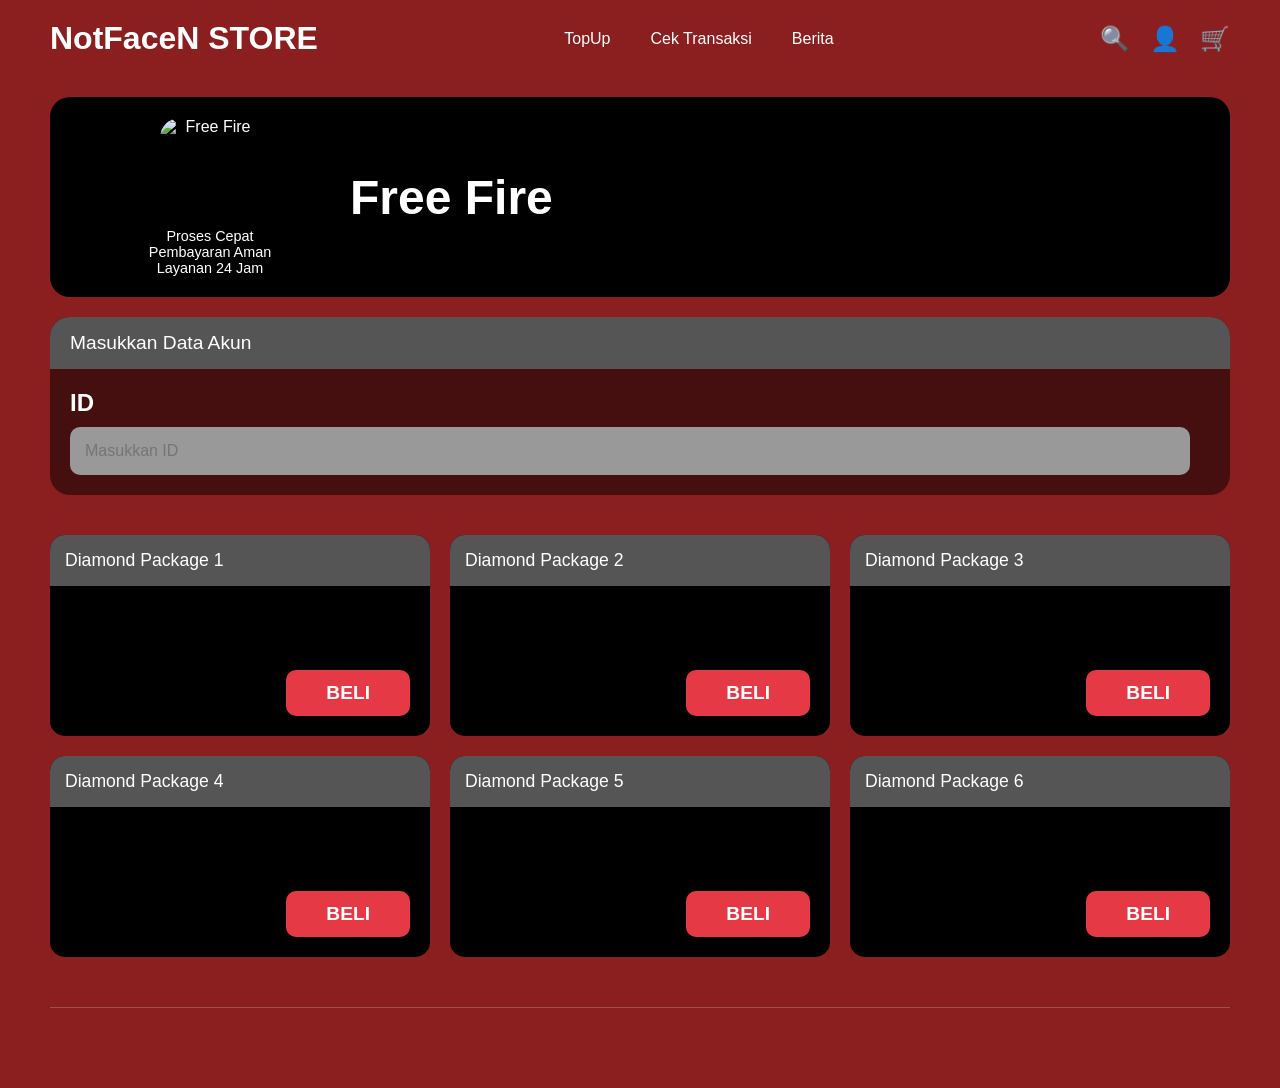
==== p3.html @ da4a3339 "1st" ====
<!DOCTYPE html>
<html lang="en">
<head>
    <meta charset="UTF-8">
    <meta name="viewport" content="width=device-width, initial-scale=1.0">
    <title>NotFaceN Store - Free Fire</title>
    <style>
        /* Reset and Base Styles */
        * {
            margin: 0;
            padding: 0;
            box-sizing: border-box;
            font-family: 'Arial', sans-serif;
        }
        
        body {
            background-color: #8b1f1f;
            color: white;
        }
        
        /* Header Styles */
        header {
            display: flex;
            justify-content: space-between;
            align-items: center;
            padding: 20px 50px;
        }
        
        .logo {
            font-size: 2rem;
            font-weight: bold;
            font-family: 'Impact', sans-serif;
            color: white;
            text-decoration: none;
        }
        
        nav ul {
            display: flex;
            list-style: none;
        }
        
        nav ul li a {
            color: white;
            text-decoration: none;
            margin: 0 15px;
            padding: 10px 5px;
            border-bottom: 2px solid transparent;
            transition: border-bottom 0.3s;
        }
        
        nav ul li a:hover, 
        nav ul li a.active {
            border-bottom: 2px solid white;
        }
        
        .header-icons {
            display: flex;
            align-items: center;
        }
        
        .header-icons a {
            color: white;
            margin-left: 20px;
            font-size: 1.5rem;
            text-decoration: none;
        }
        
        /* Game Banner */
        .game-banner {
            margin: 20px 50px;
            height: 200px;
            background-color: #000;
            border-radius: 20px;
            overflow: hidden;
            position: relative;
        }
        
        .game-banner-bg {
            position: absolute;
            width: 100%;
            height: 100%;
            background-image: url('https://via.placeholder.com/1400x200/152238/ff5a5a');
            background-size: cover;
            background-position: center;
            opacity: 0.7;
        }
        
        .game-logo-large {
            position: absolute;
            left: 50px;
            top: 50%;
            transform: translateY(-50%);
            width: 220px;
            display: flex;
            flex-direction: column;
            align-items: center;
            text-align: center;
        }
        
        .game-logo-large img {
            width: 100px;
            height: 100px;
            border-radius: 20px;
            margin-bottom: 10px;
        }
        
        .game-logo-large .game-info {
            text-align: center;
            font-size: 0.9rem;
        }
        
        .game-banner h1 {
            position: absolute;
            left: 300px;
            top: 50%;
            transform: translateY(-50%);
            font-size: 3rem;
            font-weight: bold;
        }
        
        /* Account Form */
        .account-form {
            margin: 20px 50px;
            background-color: rgba(0,0,0,0.5);
            border-radius: 20px;
            overflow: hidden;
        }
        
        .form-header {
            background-color: #555;
            padding: 15px 20px;
            font-size: 1.2rem;
        }
        
        .form-content {
            padding: 20px;
            display: flex;
        }
        
        .input-group {
            display: flex;
            flex-direction: column;
            flex: 1;
        }
        
        .input-label {
            font-size: 1.5rem;
            font-weight: bold;
            margin-bottom: 10px;
        }
        
        .input-field {
            background-color: #999;
            border: none;
            border-radius: 10px;
            padding: 15px;
            font-size: 1rem;
            color: #333;
        }
        
        /* Products Grid */
        .products-grid {
            margin: 40px 50px;
            display: grid;
            grid-template-columns: repeat(3, 1fr);
            gap: 20px;
        }
        
        .product-card {
            background-color: #000;
            border-radius: 15px;
            overflow: hidden;
        }
        
        .product-header {
            background-color: #555;
            padding: 15px;
            font-size: 1.1rem;
        }
        
        .product-content {
            padding: 20px;
            min-height: 150px;
            display: flex;
            justify-content: flex-end;
            align-items: flex-end;
        }
        
        .buy-button {
            background-color: #e63946;
            color: white;
            border: none;
            border-radius: 10px;
            padding: 12px 40px;
            font-size: 1.2rem;
            font-weight: bold;
            cursor: pointer;
            transition: background-color 0.3s;
        }
        
        .buy-button:hover {
            background-color: #ff4d5e;
        }
        
        /* Footer */
        footer {
            margin: 50px;
            padding-top: 30px;
            border-top: 1px solid rgba(255,255,255,0.2);
            text-align: center;
        }
        
        /* Icons */
        .icon-search::before {
            content: "🔍";
        }
        
        .icon-user::before {
            content: "👤";
        }
        
        .icon-cart::before {
            content: "🛒";
        }
    </style>
</head>
<body>
    <header>
        <a href="homepage.html" class="logo">NotFaceN STORE</a>
        <nav>
            <ul>
                <li><a href="homepage.html">TopUp</a></li>
                <li><a href="#">Cek Transaksi</a></li>
                <li><a href="#">Berita</a></li>
            </ul>
        </nav>
        <div class="header-icons">
            <a href="#" class="icon-search"></a>
            <a href="#" class="icon-user"></a>
            <a href="#" class="icon-cart"></a>
        </div>
    </header>
    
    <div class="game-banner">
        <div class="game-banner-bg"></div>
        <div class="game-logo-large">
            <img src="https://via.placeholder.com/100/ffaa00/ffffff?text=ML" alt="Free Fire">
            <div class="game-info">
                <p>Proses Cepat</p>
                <p>Pembayaran Aman</p>
                <p>Layanan 24 Jam</p>
            </div>
        </div>
        <h1>Free Fire</h1>
    </div>
    
    <div class="account-form">
        <div class="form-header">
            Masukkan Data Akun
        </div>
        <div class="form-content">
            <div class="input-group" style="margin-right: 20px;">
                <div class="input-label">ID</div>
                <input type="text" class="input-field" placeholder="Masukkan ID">
            </div>
            <!-- <div class="input-group">
                <div class="input-label">SERVER</div>
                <input type="text" class="input-field" placeholder="Masukkan Server">
            </div> -->
        </div>
    </div>
    
    <div class="products-grid">
        <div class="product-card">
            <div class="product-header">
                Diamond Package 1
            </div>
            <div class="product-content">
                <button class="buy-button">BELI</button>
            </div>
        </div>
        
        <div class="product-card">
            <div class="product-header">
                Diamond Package 2
            </div>
            <div class="product-content">
                <button class="buy-button">BELI</button>
            </div>
        </div>
        
        <div class="product-card">
            <div class="product-header">
                Diamond Package 3
            </div>
            <div class="product-content">
                <button class="buy-button">BELI</button>
            </div>
        </div>
        
        <div class="product-card">
            <div class="product-header">
                Diamond Package 4
            </div>
            <div class="product-content">
                <button class="buy-button">BELI</button>
            </div>
        </div>
        
        <div class="product-card">
            <div class="product-header">
                Diamond Package 5
            </div>
            <div class="product-content">
                <button class="buy-button">BELI</button>
            </div>
        </div>
        
        <div class="product-card">
            <div class="product-header">
                Diamond Package 6
            </div>
            <div class="product-content">
                <button class="buy-button">BELI</button>
            </div>
        </div>
    </div>
    
    <footer>
        <div class="divider"></div>
    </footer>

    <script>
        // Basic form validation
        const idField = document.querySelector('.input-field[placeholder="Masukkan ID"]');
        // const serverField = document.querySelector('.input-field[placeholder="Masukkan Server"]');
        const buyButtons = document.querySelectorAll('.buy-button');
        
        buyButtons.forEach(button => {
            button.addEventListener('click', () => {
                if (!idField.value || !serverField.value) {
                    alert('Harap masukkan ID anda terlebih dahulu!');
                } else {
                    alert(`Pembelian berhasil untuk ID: ${idField.value} dan Server: ${serverField.value}`);
                }
            });
        });
    </script>
</body>
</html>
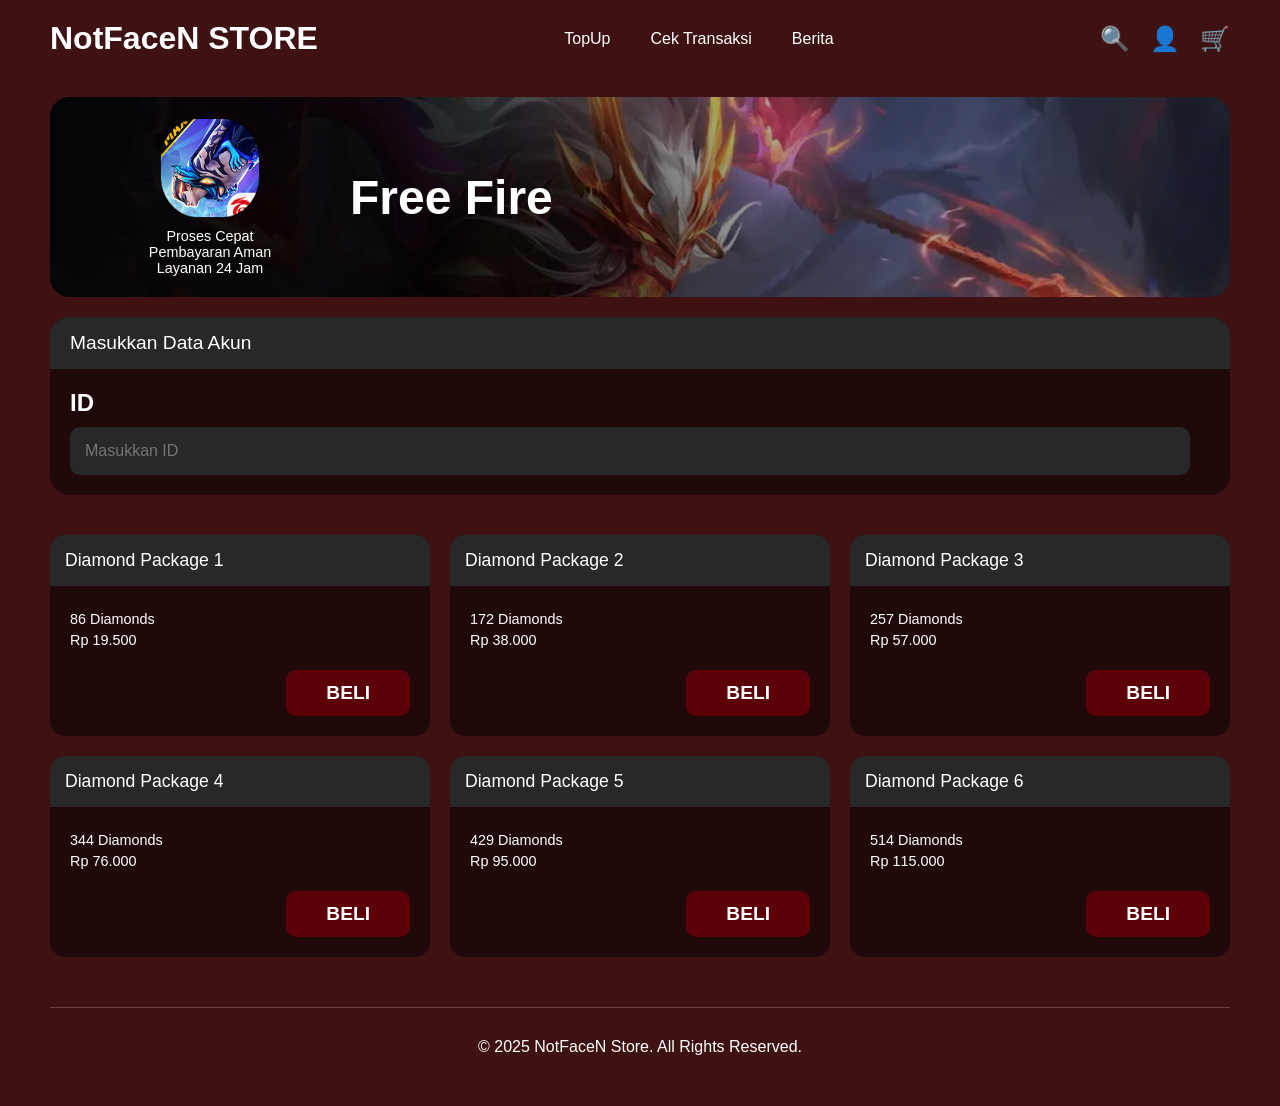
==== commit 9f5cf887: "first commit" ====
--- a/p3.html
+++ b/p3.html
@@ -1,350 +1,393 @@
 <!DOCTYPE html>
 <html lang="en">
 <head>
-    <meta charset="UTF-8">
-    <meta name="viewport" content="width=device-width, initial-scale=1.0">
-    <title>NotFaceN Store - Free Fire</title>
-    <style>
-        /* Reset and Base Styles */
-        * {
-            margin: 0;
-            padding: 0;
-            box-sizing: border-box;
-            font-family: 'Arial', sans-serif;
-        }
-        
-        body {
-            background-color: #8b1f1f;
-            color: white;
-        }
-        
-        /* Header Styles */
-        header {
-            display: flex;
-            justify-content: space-between;
-            align-items: center;
-            padding: 20px 50px;
-        }
-        
-        .logo {
-            font-size: 2rem;
-            font-weight: bold;
-            font-family: 'Impact', sans-serif;
-            color: white;
-            text-decoration: none;
-        }
-        
-        nav ul {
-            display: flex;
-            list-style: none;
-        }
-        
-        nav ul li a {
-            color: white;
-            text-decoration: none;
-            margin: 0 15px;
-            padding: 10px 5px;
-            border-bottom: 2px solid transparent;
-            transition: border-bottom 0.3s;
-        }
-        
-        nav ul li a:hover, 
-        nav ul li a.active {
-            border-bottom: 2px solid white;
-        }
-        
-        .header-icons {
-            display: flex;
-            align-items: center;
-        }
-        
-        .header-icons a {
-            color: white;
-            margin-left: 20px;
-            font-size: 1.5rem;
-            text-decoration: none;
-        }
-        
-        /* Game Banner */
-        .game-banner {
-            margin: 20px 50px;
-            height: 200px;
-            background-color: #000;
-            border-radius: 20px;
-            overflow: hidden;
-            position: relative;
-        }
-        
-        .game-banner-bg {
-            position: absolute;
-            width: 100%;
-            height: 100%;
-            background-image: url('https://via.placeholder.com/1400x200/152238/ff5a5a');
-            background-size: cover;
-            background-position: center;
-            opacity: 0.7;
-        }
-        
-        .game-logo-large {
-            position: absolute;
-            left: 50px;
-            top: 50%;
-            transform: translateY(-50%);
-            width: 220px;
-            display: flex;
-            flex-direction: column;
-            align-items: center;
-            text-align: center;
-        }
-        
-        .game-logo-large img {
-            width: 100px;
-            height: 100px;
-            border-radius: 20px;
-            margin-bottom: 10px;
-        }
-        
-        .game-logo-large .game-info {
-            text-align: center;
-            font-size: 0.9rem;
-        }
-        
-        .game-banner h1 {
-            position: absolute;
-            left: 300px;
-            top: 50%;
-            transform: translateY(-50%);
-            font-size: 3rem;
-            font-weight: bold;
-        }
-        
-        /* Account Form */
-        .account-form {
-            margin: 20px 50px;
-            background-color: rgba(0,0,0,0.5);
-            border-radius: 20px;
-            overflow: hidden;
-        }
-        
-        .form-header {
-            background-color: #555;
-            padding: 15px 20px;
-            font-size: 1.2rem;
-        }
-        
-        .form-content {
-            padding: 20px;
-            display: flex;
-        }
-        
-        .input-group {
-            display: flex;
-            flex-direction: column;
-            flex: 1;
-        }
-        
-        .input-label {
-            font-size: 1.5rem;
-            font-weight: bold;
-            margin-bottom: 10px;
-        }
-        
-        .input-field {
-            background-color: #999;
-            border: none;
-            border-radius: 10px;
-            padding: 15px;
-            font-size: 1rem;
-            color: #333;
-        }
-        
-        /* Products Grid */
-        .products-grid {
-            margin: 40px 50px;
-            display: grid;
-            grid-template-columns: repeat(3, 1fr);
-            gap: 20px;
-        }
-        
-        .product-card {
-            background-color: #000;
-            border-radius: 15px;
-            overflow: hidden;
-        }
-        
-        .product-header {
-            background-color: #555;
-            padding: 15px;
-            font-size: 1.1rem;
-        }
-        
-        .product-content {
-            padding: 20px;
-            min-height: 150px;
-            display: flex;
-            justify-content: flex-end;
-            align-items: flex-end;
-        }
-        
-        .buy-button {
-            background-color: #e63946;
-            color: white;
-            border: none;
-            border-radius: 10px;
-            padding: 12px 40px;
-            font-size: 1.2rem;
-            font-weight: bold;
-            cursor: pointer;
-            transition: background-color 0.3s;
-        }
-        
-        .buy-button:hover {
-            background-color: #ff4d5e;
-        }
-        
-        /* Footer */
-        footer {
-            margin: 50px;
-            padding-top: 30px;
-            border-top: 1px solid rgba(255,255,255,0.2);
-            text-align: center;
-        }
-        
-        /* Icons */
-        .icon-search::before {
-            content: "🔍";
-        }
-        
-        .icon-user::before {
-            content: "👤";
-        }
-        
-        .icon-cart::before {
-            content: "🛒";
-        }
-    </style>
+  <meta charset="UTF-8">
+  <meta name="viewport" content="width=device-width, initial-scale=1.0">
+  <title>NotFaceN Store - Free Fire</title>
+  <style>
+    /* Reset and Base Styles */
+    * {
+        margin: 0;
+        padding: 0;
+        box-sizing: border-box;
+        font-family: 'Arial', sans-serif;
+    }
+
+    body {
+        background-color: #3e1212;
+        color: white;
+    }
+
+    /* Header Styles */
+    header {
+        display: flex;
+        justify-content: space-between;
+        align-items: center;
+        padding: 20px 50px;
+    }
+
+    .logo {
+        font-size: 2rem;
+        font-weight: bold;
+        font-family: 'Impact', sans-serif;
+        color: white;
+        text-decoration: none;
+    }
+
+    nav ul {
+        display: flex;
+        list-style: none;
+    }
+
+    nav ul li a {
+        color: white;
+        text-decoration: none;
+        margin: 0 15px;
+        padding: 10px 5px;
+        border-bottom: 2px solid transparent;
+        transition: border-bottom 0.3s;
+    }
+
+    nav ul li a:hover, 
+    nav ul li a.active {
+        border-bottom: 2px solid white;
+    }
+
+    .header-icons {
+        display: flex;
+        align-items: center;
+    }
+
+    .header-icons a {
+        color: white;
+        margin-left: 20px;
+        font-size: 1.5rem;
+        text-decoration: none;
+    }
+
+    /* Game Banner */
+    .game-banner {
+        margin: 20px 50px;
+        height: 200px;
+        background-color: #000;
+        border-radius: 20px;
+        overflow: hidden;
+        position: relative;
+    }
+
+    .game-banner-bg {
+        position: absolute;
+        width: 100%;
+        height: 100%;
+        background-image: url('image/imageBGML.png');
+        background-size: cover;
+        background-position: center;
+        opacity: 0.7;
+    }
+
+    .game-logo-large {
+        position: absolute;
+        left: 50px;
+        top: 50%;
+        transform: translateY(-50%);
+        width: 220px;
+        display: flex;
+        flex-direction: column;
+        align-items: center;
+        text-align: center;
+    }
+
+    .game-logo-large img {
+        width: 100px;
+        height: 100px;
+        border-radius: 20px;
+        margin-bottom: 10px;
+    }
+
+    .game-logo-large .game-info {
+        text-align: center;
+        font-size: 0.9rem;
+    }
+
+    .game-banner h1 {
+        position: absolute;
+        left: 300px;
+        top: 50%;
+        transform: translateY(-50%);
+        font-size: 3rem;
+        font-weight: bold;
+    }
+
+    /* Account Form */
+    .account-form {
+        margin: 20px 50px;
+        background-color: #00000080;
+        border-radius: 20px;
+        overflow: hidden;
+    }
+
+    .form-header {
+        background-color: #282828;
+        padding: 15px 20px;
+        font-size: 1.2rem;
+    }
+
+    .form-content {
+        padding: 20px;
+        display: flex;
+    }
+
+    .input-group {
+        display: flex;
+        flex-direction: column;
+        flex: 1;
+    }
+
+    .input-label {
+        font-size: 1.5rem;
+        font-weight: bold;
+        margin-bottom: 10px;
+    }
+
+    .input-field {
+        background-color: #282828;
+        border: none;
+        border-radius: 10px;
+        padding: 15px;
+        font-size: 1rem;
+        color: #333;
+    }
+
+    /* Products Grid */
+    .products-grid {
+        margin: 40px 50px;
+        display: grid;
+        grid-template-columns: repeat(3, 1fr);
+        gap: 20px;
+    }
+
+    .product-card {
+        background-color: #00000080;
+        border-radius: 15px;
+        overflow: hidden;
+    }
+
+    .product-header {
+        background-color: #282828;
+        padding: 15px;
+        font-size: 1.1rem;
+    }
+
+    .product-content {
+        padding: 20px;
+        min-height: 150px;
+        position: relative;
+    }
+
+    .package-details {
+        position: absolute;
+        top: 20px;
+        left: 20px;
+        text-align: left;
+    }
+
+    .package-details p {
+        margin: 5px 0;
+        font-size: 0.9rem;
+    }
+
+    .buy-button {
+        background-color: #5c0008;
+        color: white;
+        border: none;
+        border-radius: 10px;
+        padding: 12px 40px;
+        font-size: 1.2rem;
+        font-weight: bold;
+        cursor: pointer;
+        transition: background-color 0.3s;
+        position: absolute;
+        bottom: 20px;
+        right: 20px;
+    }
+
+    .buy-button:hover {
+        background-color: #ff4d5e;
+    }
+
+    /* Footer */
+    footer {
+        margin: 50px;
+        padding-top: 30px;
+        border-top: 1px solid rgba(255,255,255,0.2);
+        text-align: center;
+    }
+
+    /* Icons */
+    .icon-search::before {
+        content: "🔍";
+    }
+
+    .icon-user::before {
+        content: "👤";
+    }
+
+    .icon-cart::before {
+        content: "🛒";
+    }
+  </style>
 </head>
 <body>
+
     <header>
-        <a href="homepage.html" class="logo">NotFaceN STORE</a>
+        <a href="index.html" class="logo">NotFaceN STORE</a>
         <nav>
-            <ul>
-                <li><a href="homepage.html">TopUp</a></li>
-                <li><a href="#">Cek Transaksi</a></li>
-                <li><a href="#">Berita</a></li>
-            </ul>
+          <ul>
+            <li><a href="index.html">TopUp</a></li>
+            <li><a href="#">Cek Transaksi</a></li>
+            <li><a href="#">Berita</a></li>
+          </ul>
         </nav>
         <div class="header-icons">
-            <a href="#" class="icon-search"></a>
-            <a href="#" class="icon-user"></a>
-            <a href="#" class="icon-cart"></a>
+          <a href="#" class="icon-search"></a>
+          <a href="#" class="icon-user"></a>
+          <a href="#" class="icon-cart"></a>
         </div>
-    </header>
-    
-    <div class="game-banner">
+      </header>
+      
+      <div class="game-banner">
         <div class="game-banner-bg"></div>
         <div class="game-logo-large">
-            <img src="https://via.placeholder.com/100/ffaa00/ffffff?text=ML" alt="Free Fire">
-            <div class="game-info">
-                <p>Proses Cepat</p>
-                <p>Pembayaran Aman</p>
-                <p>Layanan 24 Jam</p>
-            </div>
+          <img src="image/imageFF.png" alt="Free Fire">
+          <div class="game-info">
+            <p>Proses Cepat</p>
+            <p>Pembayaran Aman</p>
+            <p>Layanan 24 Jam</p>
+          </div>
         </div>
         <h1>Free Fire</h1>
-    </div>
-    
-    <div class="account-form">
-        <div class="form-header">
+      </div>
+      
+      <form id="account-form">
+        <div class="account-form">
+          <div class="form-header">
             Masukkan Data Akun
+          </div>
+          <div class="form-content">
+            <div class="input-group" style="margin-right: 20px;">
+              <div class="input-label">ID</div>
+              <input type="text" name="user_id" id="user_id" class="input-field" placeholder="Masukkan ID" required>
+            </div>
+            <!-- <div class="input-group">
+              <div class="input-label">SERVER</div>
+              <input type="text" name="server" id="server" class="input-field" placeholder="Masukkan Server" required>
+            </div> -->
+          </div>
         </div>
-        <div class="form-content">
-            <div class="input-group" style="margin-right: 20px;">
-                <div class="input-label">ID</div>
-                <input type="text" class="input-field" placeholder="Masukkan ID">
-            </div>
-            <!-- <div class="input-group">
-                <div class="input-label">SERVER</div>
-                <input type="text" class="input-field" placeholder="Masukkan Server">
-            </div> -->
+      
+        <div class="products-grid">
+          <!-- Diamond Package 1 -->
+          <div class="product-card">
+            <div class="product-header">Diamond Package 1</div>
+            <div class="product-content">
+              <div class="package-details">
+                <p>86 Diamonds</p>
+                <p>Rp 19.500</p>
+              </div>
+              <!-- Button untuk Diamond Package 1 -->
+              <button type="button" onclick="submitForm('Diamond Package 1')" class="buy-button">BELI</button>
+            </div>
+          </div>
+      
+          <!-- Diamond Package 2 -->
+          <div class="product-card">
+            <div class="product-header">Diamond Package 2</div>
+            <div class="product-content">
+              <div class="package-details">
+                <p>172 Diamonds</p>
+                <p>Rp 38.000</p>
+              </div>
+              <!-- Button untuk Diamond Package 2 -->
+              <button type="button" onclick="submitForm('Diamond Package 2')" class="buy-button">BELI</button>
+            </div>
+          </div>
+      
+          <!-- Diamond Package 3 -->
+          <div class="product-card">
+            <div class="product-header">Diamond Package 3</div>
+            <div class="product-content">
+              <div class="package-details">
+                <p>257 Diamonds</p>
+                <p>Rp 57.000</p>
+              </div>
+              <!-- Button untuk Diamond Package 3 -->
+              <button type="button" onclick="submitForm('Diamond Package 3')" class="buy-button">BELI</button>
+            </div>
+          </div>
+      
+          <!-- Diamond Package 4 -->
+          <div class="product-card">
+            <div class="product-header">Diamond Package 4</div>
+            <div class="product-content">
+              <div class="package-details">
+                <p>344 Diamonds</p>
+                <p>Rp 76.000</p>
+              </div>
+              <!-- Button untuk Diamond Package 4 -->
+              <button type="button" onclick="submitForm('Diamond Package 4')" class="buy-button">BELI</button>
+            </div>
+          </div>
+      
+          <!-- Diamond Package 5 -->
+          <div class="product-card">
+            <div class="product-header">Diamond Package 5</div>
+            <div class="product-content">
+              <div class="package-details">
+                <p>429 Diamonds</p>
+                <p>Rp 95.000</p>
+              </div>
+              <!-- Button untuk Diamond Package 5 -->
+              <button type="button" onclick="submitForm('Diamond Package 5')" class="buy-button">BELI</button>
+            </div>
+          </div>
+      
+          <!-- Diamond Package 6 -->
+          <div class="product-card">
+            <div class="product-header">Diamond Package 6</div>
+            <div class="product-content">
+              <div class="package-details">
+                <p>514 Diamonds</p>
+                <p>Rp 115.000</p>
+              </div>
+              <!-- Button untuk Diamond Package 6 -->
+              <button type="button" onclick="submitForm('Diamond Package 6')" class="buy-button">BELI</button>
+            </div>
+          </div>
         </div>
-    </div>
-    
-    <div class="products-grid">
-        <div class="product-card">
-            <div class="product-header">
-                Diamond Package 1
-            </div>
-            <div class="product-content">
-                <button class="buy-button">BELI</button>
-            </div>
-        </div>
-        
-        <div class="product-card">
-            <div class="product-header">
-                Diamond Package 2
-            </div>
-            <div class="product-content">
-                <button class="buy-button">BELI</button>
-            </div>
-        </div>
-        
-        <div class="product-card">
-            <div class="product-header">
-                Diamond Package 3
-            </div>
-            <div class="product-content">
-                <button class="buy-button">BELI</button>
-            </div>
-        </div>
-        
-        <div class="product-card">
-            <div class="product-header">
-                Diamond Package 4
-            </div>
-            <div class="product-content">
-                <button class="buy-button">BELI</button>
-            </div>
-        </div>
-        
-        <div class="product-card">
-            <div class="product-header">
-                Diamond Package 5
-            </div>
-            <div class="product-content">
-                <button class="buy-button">BELI</button>
-            </div>
-        </div>
-        
-        <div class="product-card">
-            <div class="product-header">
-                Diamond Package 6
-            </div>
-            <div class="product-content">
-                <button class="buy-button">BELI</button>
-            </div>
-        </div>
-    </div>
-    
-    <footer>
+      </form>
+      
+      <footer>
         <div class="divider"></div>
-    </footer>
-
-    <script>
-        // Basic form validation
-        const idField = document.querySelector('.input-field[placeholder="Masukkan ID"]');
-        // const serverField = document.querySelector('.input-field[placeholder="Masukkan Server"]');
-        const buyButtons = document.querySelectorAll('.buy-button');
-        
-        buyButtons.forEach(button => {
-            button.addEventListener('click', () => {
-                if (!idField.value || !serverField.value) {
-                    alert('Harap masukkan ID anda terlebih dahulu!');
-                } else {
-                    alert(`Pembelian berhasil untuk ID: ${idField.value} dan Server: ${serverField.value}`);
-                }
-            });
-        });
-    </script>
-</body>
-</html>+        <p>© 2025 NotFaceN Store. All Rights Reserved.</p>
+      </footer>
+      
+      <script>
+        // Function to validate form and redirect to confirmation page
+        function submitForm(packageName) {
+          // Get form values
+          const userId = document.getElementById('user_id').value;
+        //   const server = document.getElementById('server').value;
+          
+          // Validate the form
+          if (!userId ) {
+            alert('Silakan masukkan ID terlebih dahulu!');
+            return;
+          }
+          
+          // Redirect to confirmation page with parameters
+          window.location.href = `konfirmasiFF.html?user_id=${encodeURIComponent(userId)}&package=${encodeURIComponent(packageName)}`;
+        }
+      </script>
+      
+      </body>
+      </html>
